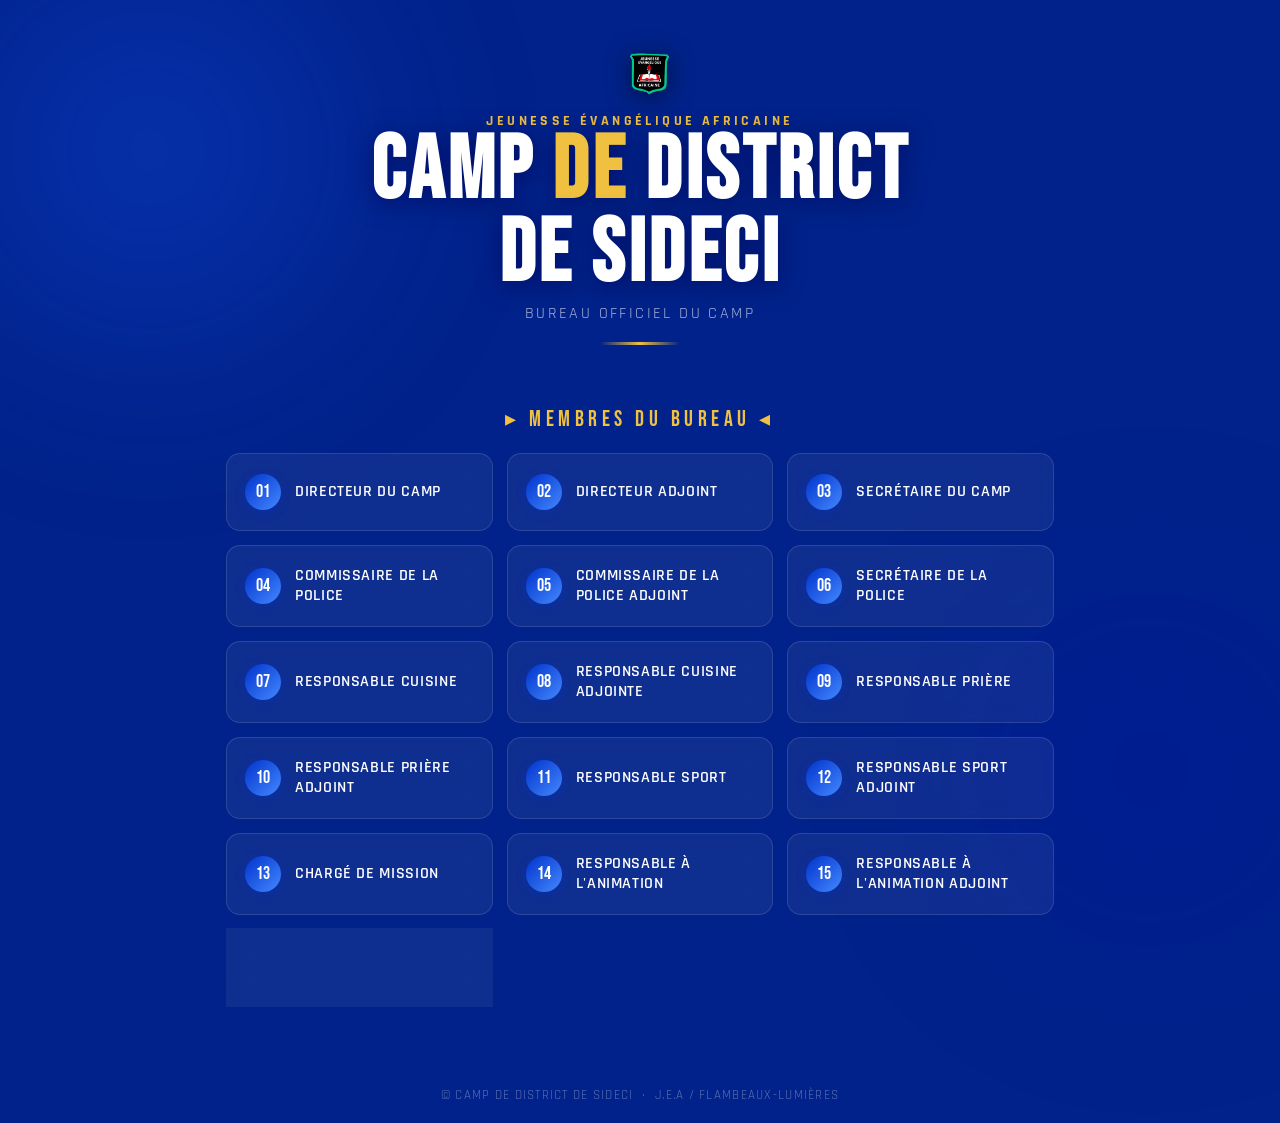
==== index.html @ 65f7ef06 "Add files via upload" ====
<!DOCTYPE html>
<html lang="fr">
<head>
  <meta charset="UTF-8" />
  <meta name="viewport" content="width=device-width, initial-scale=1.0"/>
  <title>Bureau du Camp de District de Sideci – J.E.A</title>

  <!-- Google Fonts -->
  <link href="https://fonts.googleapis.com/css2?family=Bebas+Neue&family=Rajdhani:wght@400;600;700&display=swap" rel="stylesheet"/>

  <!-- Feuille de style externe -->
  <link rel="stylesheet" href="style.css"/>
</head>
<body>

  <!-- ════════════════════════════
       EN-TÊTE / HEADER
  ════════════════════════════ -->
  <header>

    <!-- Logo officiel JEA -->
    <img class="logo-shield" src="logo_jea.png" alt="Logo Jeunesse Évangélique Africaine"/>

    <!-- Textes d'en-tête -->
    <p class="tag">Jeunesse Évangélique Africaine</p>
    <h1>CAMP <span>DE</span> DISTRICT<br/>DE SIDECI</h1>
    <p class="subtitle">Bureau Officiel du Camp</p>
    <div class="divider"></div>

  </header>

  <!-- ════════════════════════════
       TITRE DE SECTION
  ════════════════════════════ -->
  <p class="section-title">▸ Membres du Bureau ◂</p>

  <!-- ════════════════════════════
       GRILLE DES MEMBRES
  ════════════════════════════ -->
  <div class="grid" id="bureau-grid">

    <div class="card"><div class="num">01</div><div class="role">Directeur du Camp</div></div>
    <div class="card"><div class="num">02</div><div class="role">Directeur Adjoint</div></div>
    <div class="card"><div class="num">03</div><div class="role">Secrétaire du Camp</div></div>
    <div class="card"><div class="num">04</div><div class="role">Commissaire de la Police</div></div>
    <div class="card"><div class="num">05</div><div class="role">Commissaire de la Police Adjoint</div></div>
    <div class="card"><div class="num">06</div><div class="role">Secrétaire de la Police</div></div>
    <div class="card"><div class="num">07</div><div class="role">Responsable Cuisine</div></div>
    <div class="card"><div class="num">08</div><div class="role">Responsable Cuisine Adjointe</div></div>
    <div class="card"><div class="num">09</div><div class="role">Responsable Prière</div></div>
    <div class="card"><div class="num">10</div><div class="role">Responsable Prière Adjoint</div></div>
    <div class="card"><div class="num">11</div><div class="role">Responsable Sport</div></div>
    <div class="card"><div class="num">12</div><div class="role">Responsable Sport Adjoint</div></div>
    <div class="card"><div class="num">13</div><div class="role">Chargé de Mission</div></div>
    <div class="card"><div class="num">14</div><div class="role">Responsable à l'Animation</div></div>
    <div class="card"><div class="num">15</div><div class="role">Responsable à l'Animation Adjoint</div></div>
    <div class="card"><div class="num">16</div><div class="role">Infirmier du Camp</div></div>

  </div>

  <!-- ════════════════════════════
       PIED DE PAGE / FOOTER
  ════════════════════════════ -->
  <footer>
    <p>© Camp de District de Sideci &nbsp;·&nbsp; J.E.A / Flambeaux-Lumières</p>
  </footer>

  <!-- Script externe (animations au scroll) -->
  <script src="script.js"></script>

</body>
</html>
---- style.css ----
/* ══════════════════════════════════════════════
   style.css — Camp de District de Sideci (J.E.A)
   Auteur  : Bureau Camp Sideci
   Version : 1.0
   ══════════════════════════════════════════════ */


/* ─────────────────────────────────────────────
   1. VARIABLES CSS (couleurs, polices)
   ───────────────────────────────────────────── */
:root {
  --bleu-vif   : #0033cc;   /* Bleu principal */
  --bleu-nuit  : #001466;   /* Bleu foncé (fond bouclier) */
  --bleu-clair : #4488ff;   /* Bleu dégradé secondaire */
  --blanc      : #ffffff;
  --or         : #f0c040;   /* Doré JEA */
  --bg-page    : #00228a;   /* Couleur de fond page */
  --carte-bg   : rgba(255, 255, 255, 0.06);
  --carte-bord : rgba(255, 255, 255, 0.12);
}


/* ─────────────────────────────────────────────
   2. RESET & BASE
   ───────────────────────────────────────────── */
*, *::before, *::after {
  margin      : 0;
  padding     : 0;
  box-sizing  : border-box;
}

body {
  font-family : 'Rajdhani', sans-serif;
  background  : var(--bg-page);
  min-height  : 100vh;
  display     : flex;
  flex-direction : column;
  align-items : center;
  overflow-x  : hidden;
  color       : var(--blanc);
}


/* ─────────────────────────────────────────────
   3. FOND ANIMÉ (blobs lumineux)
   ───────────────────────────────────────────── */
body::before,
body::after {
  content        : '';
  position       : fixed;
  border-radius  : 50%;
  filter         : blur(80px);
  opacity        : 0.35;
  pointer-events : none;
  animation      : derive 12s ease-in-out infinite alternate;
}

/* Blob haut-gauche */
body::before {
  width      : 600px;
  height     : 600px;
  background : radial-gradient(circle, #1a56ff, transparent 70%);
  top        : -150px;
  left       : -150px;
}

/* Blob bas-droite */
body::after {
  width           : 500px;
  height          : 500px;
  background      : radial-gradient(circle, #0011aa, transparent 70%);
  bottom          : -120px;
  right           : -120px;
  animation-delay : -6s;
}

@keyframes derive {
  from { transform: translate(0, 0)     scale(1);   }
  to   { transform: translate(40px, 30px) scale(1.1); }
}


/* ─────────────────────────────────────────────
   4. EN-TÊTE (HEADER)
   ───────────────────────────────────────────── */
header {
  width      : 100%;
  text-align : center;
  padding    : 48px 20px 24px;
  position   : relative;
  z-index    : 2;
}

/* Logo bouclier JEA */
.logo-shield {
  width      : 80px;
  display    : block;
  margin     : 0 auto 16px;
  filter     : drop-shadow(0 4px 12px rgba(0, 0, 0, 0.5));
  animation  : glisserBas 0.8s ease both;
}

/* Sous-titre organisation */
.tag {
  font-weight    : 700;
  font-size      : 0.85rem;
  letter-spacing : 0.25em;
  color          : var(--or);
  text-transform : uppercase;
  animation      : glisserBas 0.8s 0.1s ease both;
}

/* Titre principal */
h1 {
  font-family : 'Bebas Neue', cursive;
  font-size   : clamp(2.8rem, 10vw, 5.5rem);
  line-height : 0.95;
  letter-spacing : 0.04em;
  color       : var(--blanc);
  text-shadow : 0 4px 24px rgba(0, 0, 80, 0.6);
  animation   : glisserBas 0.8s 0.2s ease both;
}

/* Mot coloré dans le titre */
h1 span {
  color : var(--or);
}

/* Ligne de sous-titre */
.subtitle {
  font-size      : 1rem;
  color          : rgba(255, 255, 255, 0.65);
  letter-spacing : 0.15em;
  text-transform : uppercase;
  margin-top     : 6px;
  animation      : glisserBas 0.8s 0.3s ease both;
}

/* Ligne décorative dorée */
.divider {
  width      : 80px;
  height     : 3px;
  background : linear-gradient(90deg, transparent, var(--or), transparent);
  margin     : 18px auto 0;
  animation  : glisserBas 0.8s 0.4s ease both;
}

/* Animation d'entrée header */
@keyframes glisserBas {
  from { opacity: 0; transform: translateY(-20px); }
  to   { opacity: 1; transform: translateY(0);     }
}


/* ─────────────────────────────────────────────
   5. TITRE DE SECTION
   ───────────────────────────────────────────── */
.section-title {
  font-family    : 'Bebas Neue', cursive;
  font-size      : 1.4rem;
  letter-spacing : 0.2em;
  color          : var(--or);
  text-align     : center;
  margin         : 36px 0 20px;
  text-transform : uppercase;
  position       : relative;
  z-index        : 2;
}


/* ─────────────────────────────────────────────
   6. GRILLE DES MEMBRES
   ───────────────────────────────────────────── */
.grid {
  width       : 100%;
  max-width   : 860px;
  padding     : 0 16px 60px;
  display     : grid;
  grid-template-columns : repeat(auto-fill, minmax(240px, 1fr));
  gap         : 14px;
  position    : relative;
  z-index     : 2;
}


/* ─────────────────────────────────────────────
   7. CARTE MEMBRE
   ───────────────────────────────────────────── */
.card {
  background     : var(--carte-bg);
  border         : 1px solid var(--carte-bord);
  backdrop-filter: blur(10px);
  border-radius  : 14px;
  padding        : 20px 18px;
  display        : flex;
  align-items    : center;
  gap            : 14px;
  transition     : transform 0.25s, background 0.25s, border-color 0.25s;

  /* Animation d'entrée — décalage géré en JS */
  opacity    : 0;
  transform  : translateY(24px);
}

/* Effet hover */
.card:hover {
  transform    : translateY(-4px);
  background   : rgba(255, 255, 255, 0.12);
  border-color : var(--or);
}

/* Carte visible (classe ajoutée par JS) */
.card.visible {
  animation : monterCarte 0.6s ease forwards;
}

@keyframes monterCarte {
  from { opacity: 0; transform: translateY(24px); }
  to   { opacity: 1; transform: translateY(0);    }
}

/* ── Numéro de la carte ── */
.num {
  flex-shrink  : 0;
  width        : 36px;
  height       : 36px;
  border-radius: 50%;
  background   : linear-gradient(135deg, var(--bleu-vif), var(--bleu-clair));
  display      : flex;
  align-items  : center;
  justify-content: center;
  font-family  : 'Bebas Neue', cursive;
  font-size    : 1.1rem;
  color        : var(--blanc);
  box-shadow   : 0 2px 10px rgba(0, 50, 200, 0.4);
}

/* ── Titre du rôle ── */
.role {
  font-size      : 1rem;
  font-weight    : 600;
  color          : var(--blanc);
  line-height    : 1.25;
  text-transform : uppercase;
  letter-spacing : 0.04em;
}


/* ─────────────────────────────────────────────
   8. PIED DE PAGE (FOOTER)
   ───────────────────────────────────────────── */
footer {
  text-align     : center;
  padding        : 20px;
  font-size      : 0.8rem;
  color          : rgba(255, 255, 255, 0.35);
  letter-spacing : 0.1em;
  text-transform : uppercase;
  position       : relative;
  z-index        : 2;
}


/* ─────────────────────────────────────────────
   9. RESPONSIVE MOBILE (< 480px)
   ───────────────────────────────────────────── */
@media (max-width: 480px) {

  h1 {
    font-size : 2.4rem;
  }

  .grid {
    grid-template-columns : 1fr;
  }

  .logo-shield {
    width : 60px;
  }
}
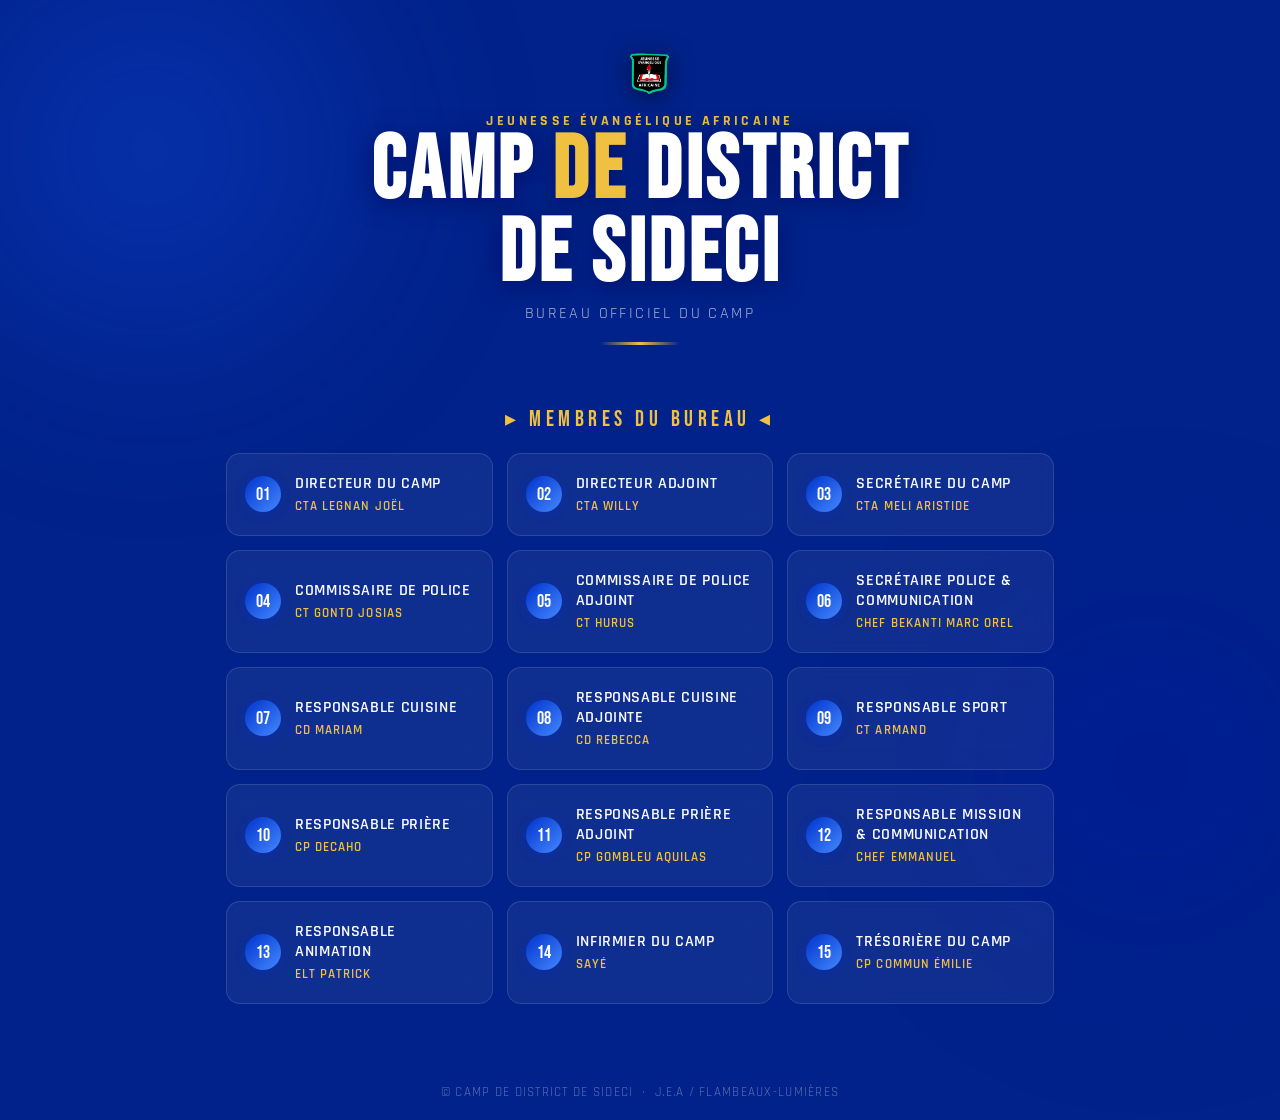
==== commit 80f8da14: "Add files via upload" ====
--- a/index.html
+++ b/index.html
@@ -39,22 +39,21 @@
   ════════════════════════════ -->
   <div class="grid" id="bureau-grid">
 
-    <div class="card"><div class="num">01</div><div class="role">Directeur du Camp</div></div>
-    <div class="card"><div class="num">02</div><div class="role">Directeur Adjoint</div></div>
-    <div class="card"><div class="num">03</div><div class="role">Secrétaire du Camp</div></div>
-    <div class="card"><div class="num">04</div><div class="role">Commissaire de la Police</div></div>
-    <div class="card"><div class="num">05</div><div class="role">Commissaire de la Police Adjoint</div></div>
-    <div class="card"><div class="num">06</div><div class="role">Secrétaire de la Police</div></div>
-    <div class="card"><div class="num">07</div><div class="role">Responsable Cuisine</div></div>
-    <div class="card"><div class="num">08</div><div class="role">Responsable Cuisine Adjointe</div></div>
-    <div class="card"><div class="num">09</div><div class="role">Responsable Prière</div></div>
-    <div class="card"><div class="num">10</div><div class="role">Responsable Prière Adjoint</div></div>
-    <div class="card"><div class="num">11</div><div class="role">Responsable Sport</div></div>
-    <div class="card"><div class="num">12</div><div class="role">Responsable Sport Adjoint</div></div>
-    <div class="card"><div class="num">13</div><div class="role">Chargé de Mission</div></div>
-    <div class="card"><div class="num">14</div><div class="role">Responsable à l'Animation</div></div>
-    <div class="card"><div class="num">15</div><div class="role">Responsable à l'Animation Adjoint</div></div>
-    <div class="card"><div class="num">16</div><div class="role">Infirmier du Camp</div></div>
+    <div class="card"><div class="num">01</div><div class="info"><div class="role">Directeur du Camp</div><div class="membre-nom">CTA Legnan Joël</div></div></div>
+    <div class="card"><div class="num">02</div><div class="info"><div class="role">Directeur Adjoint</div><div class="membre-nom">CTA Willy</div></div></div>
+    <div class="card"><div class="num">03</div><div class="info"><div class="role">Secrétaire du Camp</div><div class="membre-nom">CTA Meli Aristide</div></div></div>
+    <div class="card"><div class="num">04</div><div class="info"><div class="role">Commissaire de Police</div><div class="membre-nom">CT GONTO Josias</div></div></div>
+    <div class="card"><div class="num">05</div><div class="info"><div class="role">Commissaire de Police Adjoint</div><div class="membre-nom">CT Hurus</div></div></div>
+    <div class="card"><div class="num">06</div><div class="info"><div class="role">Secrétaire Police & Communication</div><div class="membre-nom">Chef Bekanti Marc Orel</div></div></div>
+    <div class="card"><div class="num">07</div><div class="info"><div class="role">Responsable Cuisine</div><div class="membre-nom">CD Mariam</div></div></div>
+    <div class="card"><div class="num">08</div><div class="info"><div class="role">Responsable Cuisine Adjointe</div><div class="membre-nom">CD Rebecca</div></div></div>
+    <div class="card"><div class="num">09</div><div class="info"><div class="role">Responsable Sport</div><div class="membre-nom">CT Armand</div></div></div>
+    <div class="card"><div class="num">10</div><div class="info"><div class="role">Responsable Prière</div><div class="membre-nom">CP Decaho</div></div></div>
+    <div class="card"><div class="num">11</div><div class="info"><div class="role">Responsable Prière Adjoint</div><div class="membre-nom">CP Gombleu Aquilas</div></div></div>
+    <div class="card"><div class="num">12</div><div class="info"><div class="role">Responsable Mission & Communication</div><div class="membre-nom">Chef Emmanuel</div></div></div>
+    <div class="card"><div class="num">13</div><div class="info"><div class="role">Responsable Animation</div><div class="membre-nom">ELT Patrick</div></div></div>
+    <div class="card"><div class="num">14</div><div class="info"><div class="role">Infirmier du Camp</div><div class="membre-nom">Sayé</div></div></div>
+    <div class="card"><div class="num">15</div><div class="info"><div class="role">Trésorière du Camp</div><div class="membre-nom">CP Commun Émilie</div></div></div>
 
   </div>
 
--- a/style.css
+++ b/style.css
@@ -235,6 +235,13 @@
   box-shadow   : 0 2px 10px rgba(0, 50, 200, 0.4);
 }
 
+/* ── Wrapper info dans la carte ── */
+.info {
+  display        : flex;
+  flex-direction : column;
+  gap            : 4px;
+}
+
 /* ── Titre du rôle ── */
 .role {
   font-size      : 1rem;
@@ -245,6 +252,15 @@
   letter-spacing : 0.04em;
 }
 
+/* ── Nom du membre ── */
+.membre-nom {
+  font-size      : 0.82rem;
+  font-weight    : 600;
+  color          : var(--or);
+  letter-spacing : 0.08em;
+  text-transform : uppercase;
+}
+
 
 /* ─────────────────────────────────────────────
    8. PIED DE PAGE (FOOTER)
